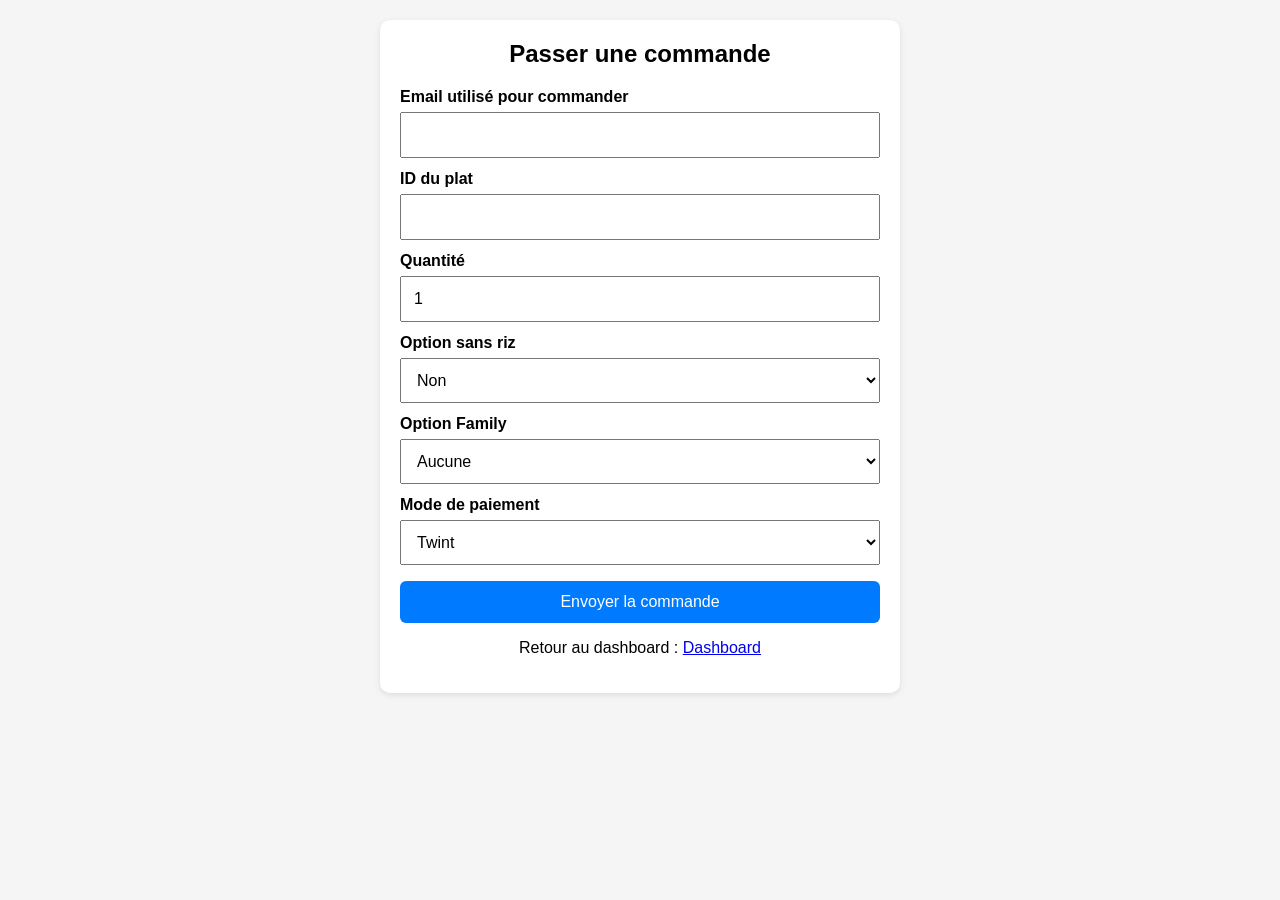
==== commandes.html @ 9004e6ac "Create commandes.html" ====
<!DOCTYPE html>
<html lang="fr">
<head>
  <meta charset="UTF-8">
  <meta name="viewport" content="width=device-width, initial-scale=1.0">
  <title>Commande - Phan Thai Office</title>
  <link rel="stylesheet" href="style.css">
</head>
<body>

  <div class="container">
    <h2>Passer une commande</h2>

    <label>Email utilisé pour commander</label>
    <input type="email" id="email">

    <label>ID du plat</label>
    <input type="text" id="plat">

    <label>Quantité</label>
    <input type="number" id="quantite" min="1" value="1">

    <label>Option sans riz</label>
    <select id="sansriz">
      <option value="Non">Non</option>
      <option value="Oui">Oui</option>
    </select>

    <label>Option Family</label>
    <select id="family">
      <option value="">Aucune</option>
      <option value="2">Family 2</option>
      <option value="3">Family 3</option>
      <option value="4">Family 4</option>
    </select>

    <label>Mode de paiement</label>
    <select id="paiement">
      <option value="twint">Twint</option>
      <option value="cash">Cash</option>
      <option value="carte10">Carte 10</option>
      <option value="carte20">Carte 20</option>
    </select>

    <button onclick="envoyerCommande()">Envoyer la commande</button>

    <p id="status"></p>

    <p class="link">
      Retour au dashboard : <a href="dashboard.html">Dashboard</a>
    </p>
  </div>

  <script src="app.js"></script>
  <script>
    const params = new URLSearchParams(window.location.search);
    const emailParam = params.get("email");
    if (emailParam) {
      document.getElementById('email').value = emailParam;
    }

    async function envoyerCommande() {
      const status = document.getElementById('status');
      status.textContent = "Envoi de la commande...";

      const data = {
        action: "commande",
        email: document.getElementById('email').value.trim(),
        plat: document.getElementById('plat').value.trim(),
        quantite: Number(document.getElementById('quantite').value || 1),
        sansriz: document.getElementById('sansriz').value,
        family: document.getElementById('family').value,
        paiement: document.getElementById('paiement').value
      };

      const res = await apiCall(data);

      if (res.ok) {
        status.textContent = "Commande enregistrée ✔️";
        document.getElementById('plat').value = "";
        document.getElementById('quantite').value = 1;
        document.getElementById('sansriz').value = "Non";
        document.getElementById('family').value = "";
        document.getElementById('paiement').value = "twint";
      } else {
        status.textContent = res.message || "Erreur lors de l'enregistrement";
      }
    }
  </script>
</body>
</html>
---- style.css ----
body {
  font-family: Arial, sans-serif;
  background: #f5f5f5;
  margin: 0;
}

.container {
  max-width: 480px;
  margin: 20px auto;
  background: white;
  padding: 20px;
  border-radius: 10px;
  box-shadow: 0 2px 6px rgba(0,0,0,0.1);
}

h2 {
  margin-top: 0;
  text-align: center;
}

label {
  display: block;
  margin-top: 12px;
  font-weight: bold;
}

input, select, button {
  width: 100%;
  padding: 12px;
  margin-top: 6px;
  box-sizing: border-box;
  font-size: 16px;
}

button {
  margin-top: 16px;
  background: #007bff;
  color: white;
  border: none;
  border-radius: 6px;
  cursor: pointer;
}

button:active {
  background: #0056b3;
}

p#status {
  margin-top: 12px;
  font-weight: bold;
}

.link {
  margin-top: 16px;
  text-align: center;
}
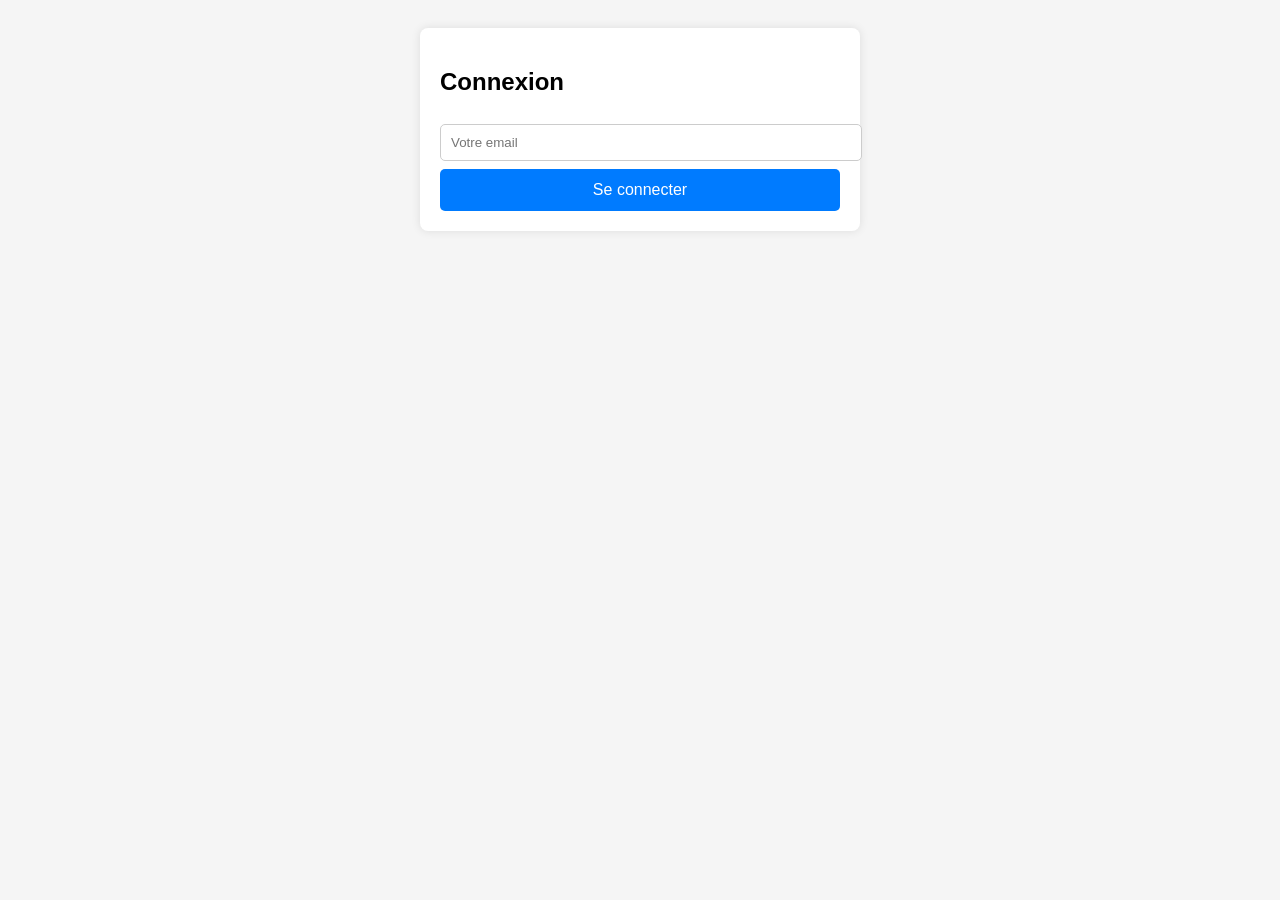
==== commit c5a97dbb: "Update commandes.html" ====
--- a/commandes.html
+++ b/commandes.html
@@ -2,89 +2,78 @@
 <html lang="fr">
 <head>
   <meta charset="UTF-8">
-  <meta name="viewport" content="width=device-width, initial-scale=1.0">
-  <title>Commande - Phan Thai Office</title>
+  <title>Commander</title>
   <link rel="stylesheet" href="style.css">
 </head>
+
 <body>
-
   <div class="container">
     <h2>Passer une commande</h2>
 
-    <label>Email utilisé pour commander</label>
-    <input type="email" id="email">
+    <input type="text" id="plat" placeholder="Nom du plat" required>
+    <input type="number" id="quantite" placeholder="Quantité" min="1" required>
 
-    <label>ID du plat</label>
-    <input type="text" id="plat">
-
-    <label>Quantité</label>
-    <input type="number" id="quantite" min="1" value="1">
-
-    <label>Option sans riz</label>
     <select id="sansriz">
-      <option value="Non">Non</option>
-      <option value="Oui">Oui</option>
+      <option value="non">Avec riz</option>
+      <option value="oui">Sans riz</option>
     </select>
 
-    <label>Option Family</label>
     <select id="family">
-      <option value="">Aucune</option>
-      <option value="2">Family 2</option>
-      <option value="3">Family 3</option>
-      <option value="4">Family 4</option>
+      <option value="non">Portion normale</option>
+      <option value="oui">Portion Family</option>
     </select>
 
-    <label>Mode de paiement</label>
     <select id="paiement">
+      <option value="cash">Cash</option>
       <option value="twint">Twint</option>
-      <option value="cash">Cash</option>
-      <option value="carte10">Carte 10</option>
-      <option value="carte20">Carte 20</option>
+      <option value="carte">Carte prépayée</option>
     </select>
 
-    <button onclick="envoyerCommande()">Envoyer la commande</button>
+    <button onclick="envoyer()">Commander</button>
 
-    <p id="status"></p>
+    <div id="msg" class="message"></div>
 
-    <p class="link">
-      Retour au dashboard : <a href="dashboard.html">Dashboard</a>
-    </p>
+    <div class="nav">
+      <a href="dashboard.html">Retour</a>
+    </div>
   </div>
 
-  <script src="app.js"></script>
   <script>
-    const params = new URLSearchParams(window.location.search);
-    const emailParam = params.get("email");
-    if (emailParam) {
-      document.getElementById('email').value = emailParam;
+    const user = JSON.parse(localStorage.getItem("user"));
+    if (!user) {
+      window.location.href = "login.html";
     }
 
-    async function envoyerCommande() {
-      const status = document.getElementById('status');
-      status.textContent = "Envoi de la commande...";
+    function afficherMessage(type, texte) {
+      const msg = document.getElementById("msg");
+      msg.className = "message " + type;
+      msg.innerText = texte;
+      msg.style.display = "block";
+    }
 
+    function envoyer() {
       const data = {
         action: "commande",
-        email: document.getElementById('email').value.trim(),
-        plat: document.getElementById('plat').value.trim(),
-        quantite: Number(document.getElementById('quantite').value || 1),
-        sansriz: document.getElementById('sansriz').value,
-        family: document.getElementById('family').value,
-        paiement: document.getElementById('paiement').value
+        email: user.email,
+        plat: document.getElementById("plat").value.trim(),
+        quantite: document.getElementById("quantite").value,
+        sansriz: document.getElementById("sansriz").value,
+        family: document.getElementById("family").value,
+        paiement: document.getElementById("paiement").value
       };
 
-      const res = await apiCall(data);
-
-      if (res.ok) {
-        status.textContent = "Commande enregistrée ✔️";
-        document.getElementById('plat').value = "";
-        document.getElementById('quantite').value = 1;
-        document.getElementById('sansriz').value = "Non";
-        document.getElementById('family').value = "";
-        document.getElementById('paiement').value = "twint";
-      } else {
-        status.textContent = res.message || "Erreur lors de l'enregistrement";
-      }
+      google.script.run
+        .withSuccessHandler(function (res) {
+          if (!res.ok) {
+            afficherMessage("error", res.message);
+          } else {
+            afficherMessage("success", "Commande enregistrée !");
+          }
+        })
+        .withFailureHandler(function (err) {
+          afficherMessage("error", "Erreur serveur : " + err);
+        })
+        .doPost({ data: JSON.stringify(data) });
     }
   </script>
 </body>
--- a/style.css
+++ b/style.css
@@ -1,56 +1,74 @@
 body {
   font-family: Arial, sans-serif;
+  padding: 20px;
   background: #f5f5f5;
-  margin: 0;
 }
 
 .container {
-  max-width: 480px;
-  margin: 20px auto;
+  max-width: 450px;
+  margin: auto;
   background: white;
   padding: 20px;
-  border-radius: 10px;
-  box-shadow: 0 2px 6px rgba(0,0,0,0.1);
+  border-radius: 8px;
+  box-shadow: 0 0 10px rgba(0,0,0,0.1);
 }
 
 h2 {
-  margin-top: 0;
   text-align: center;
 }
 
-label {
-  display: block;
-  margin-top: 12px;
+input, select {
+  width: 100%;
+  padding: 10px;
+  margin: 8px 0;
+  border: 1px solid #ccc;
+  border-radius: 5px;
+}
+
+button {
+  width: 100%;
+  padding: 12px;
+  background: #007bff;
+  color: white;
+  border: none;
+  border-radius: 5px;
+  cursor: pointer;
+  font-size: 16px;
+}
+
+button:hover {
+  background: #0056b3;
+}
+
+.message {
+  margin-top: 15px;
+  padding: 10px;
+  border-radius: 5px;
+  display: none;
+}
+
+.error {
+  background: #ffdddd;
+  color: #a10000;
+}
+
+.success {
+  background: #ddffdd;
+  color: #006600;
+}
+
+.nav {
+  text-align: center;
+  margin-bottom: 20px;
+}
+
+.nav a {
+  margin: 0 10px;
+  text-decoration: none;
+  color: #007bff;
   font-weight: bold;
 }
 
-input, select, button {
-  width: 100%;
-  padding: 12px;
-  margin-top: 6px;
-  box-sizing: border-box;
-  font-size: 16px;
+.nav a:hover {
+  text-decoration: underline;
 }
-
-button {
-  margin-top: 16px;
-  background: #007bff;
-  color: white;
-  border: none;
-  border-radius: 6px;
-  cursor: pointer;
-}
-
-button:active {
-  background: #0056b3;
-}
-
-p#status {
-  margin-top: 12px;
-  font-weight: bold;
-}
-
-.link {
-  margin-top: 16px;
-  text-align: center;
-}
